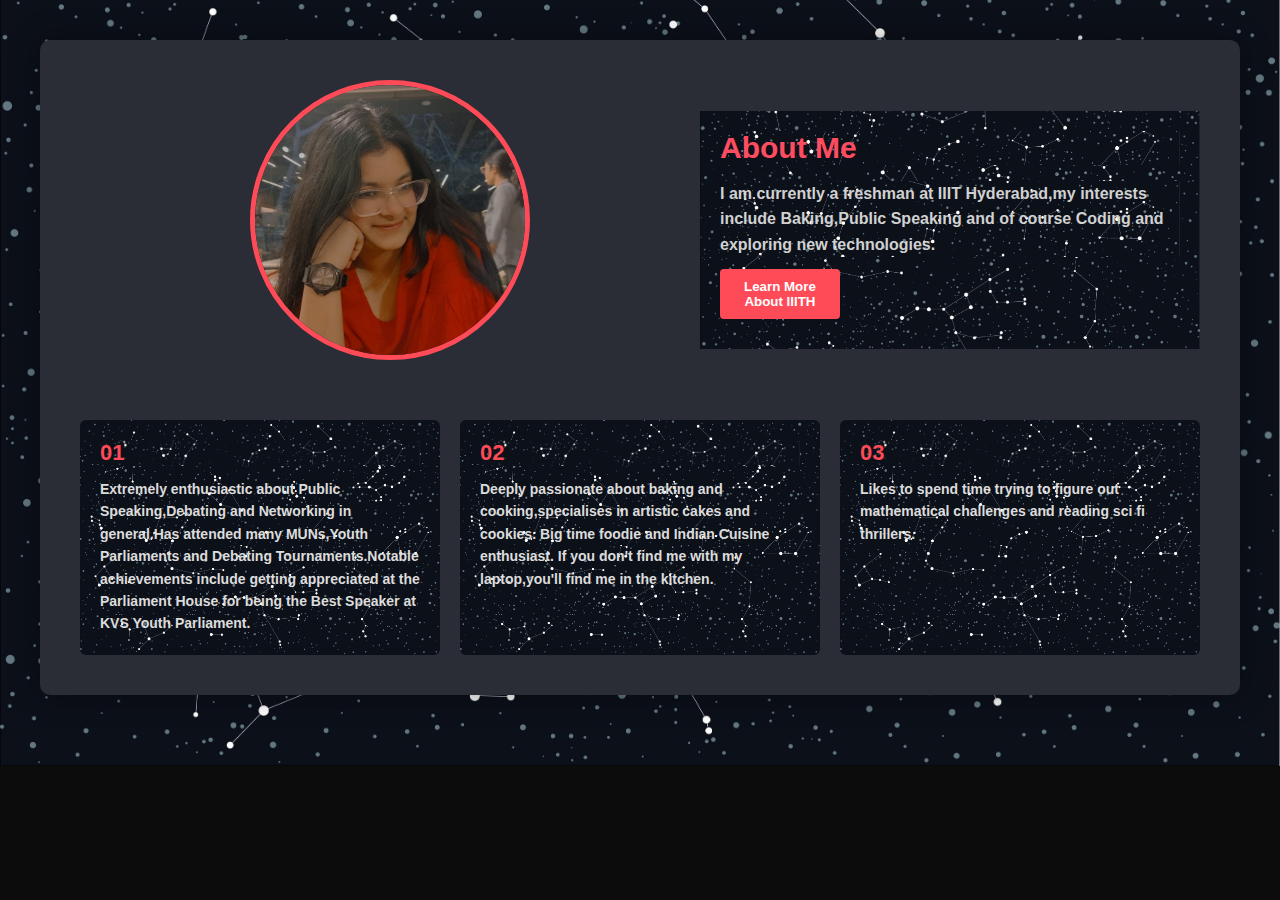
==== src/about.html @ b2173da8 "init" ====
<!DOCTYPE html>
<html lang="en">
<head>
  <meta charset="UTF-8" />
  <meta name="viewport" content="width=device-width, initial-scale=1.0"/>
  <title>About Me</title>
  <link rel="stylesheet" href="about.css" />
</head>
<body>

  <section class="about-section">
    <div class="top-content">
      <div class="image-container">
        <img src="images/about.jpeg" alt="About Image" />
      </div>
      <div class="text-content">
        <h2 style="color:#ff4c60">About Me</h2>
        <p><b>
          I am currently a freshman at IIIT Hyderabad,my interests include Baking,Public Speaking and of course
          Coding and exploring new technologies.</b>
        </p>
        <a href="https://www.iiit.ac.in" target="_blank"><button  class="btn" ><b>Learn More <br>About IIITH</b></button>
        </a>
        
      </div>
    </div>

    <div class="card-container">
      <div class="card">
        <h3>01</h3>
        <p>
        <b>  Extremely enthusiastic about Public Speaking,Debating and Networking in general.Has attended many
         MUNs,Youth Parliaments and Debating Tournaments.Notable achievements include getting appreciated at the Parliament House for being
         the Best Speaker at KVS Youth Parliament.</b>
        </p>
      </div>
      <div class="card">
        <h3>02</h3>
        <p>
         <b>
            Deeply passionate about baking and cooking,specialises in artistic cakes and cookies.
            Big time foodie and Indian Cuisine enthusiast.
            If you don't find me with my laptop,you'll find me in the kitchen.
         </b>
        </p>
      </div>
      <div class="card">
        <h3>03</h3>
        <p>
          <b>
            Likes to spend time trying to figure out mathematical challenges and reading sci fi thrillers.
          </b>
        </p>
      </div>
    </div>
  </section>

</body>
</html>
---- src/about.css ----
* {
  margin: 0;
  padding: 0;
  box-sizing: border-box;
  font-family: 'Segoe UI', sans-serif;

}

body {
  background-color: #1c1e26;
  padding: 40px;
  color: #ffffff;
  background: #0c0c0c url('images/bg.jpg') no-repeat center/cover;
}

.about-section {
  background-color: #2a2d36;
  padding: 40px;
  border-radius: 10px;
  box-shadow: 0 0 30px rgba(0, 0, 0, 0.4);
}

.top-content {
  display: flex;
  justify-content: space-between;
  align-items: center;
  flex-wrap: wrap;
}

.image-container {
  flex: 1;
  display: flex;
  justify-content: center;
  margin-bottom: 20px;
}

.image-container img {
  width: 280px;
  height: 280px;
  object-fit: cover;
  border-radius: 50%;
  border: 5px solid #ff4a57;
  background-color: #1c1e26;
}

.text-content {
  flex: 1;
  padding: 20px;
  max-width: 500px;
  background: #0c0c0c url('images/bg.jpg') no-repeat center/cover;
}

.text-content h2 {
  font-size: 30px;
  color: #ffffff;
  margin-bottom: 16px;
  background: #0c0c0c url('images/bg.jpg') no-repeat center/cover;
}

.text-content p {
  font-size: 16px;
  margin-bottom: 12px;
  line-height: 1.6;
  color: #d1d1d1;
  background: #0c0c0c url('images/bg.jpg') no-repeat center/cover;
}

.text-content .btn {
  background-color: #ff4a57;
  color: #fff;
  border: none;
  padding: 10px 24px;
  border-radius: 4px;
  cursor: pointer;
  margin-bottom: 10px;
  transition: 0.3s ease;
}

.text-content .btn:hover {
  background-color: #ff4a57;
}

.credit {
  font-size: 13px;
  color: #aaa;
}

.card-container {
  display: flex;
  justify-content: space-between;
  margin-top: 40px;
  flex-wrap: wrap;
  gap: 20px;
}

.card {
  flex: 1;
  min-width: 250px;
  padding: 20px;
  border-radius: 6px;
  background-color: #333641;
  color: #ffffff;
  transition: transform 0.3s;
  background: #0c0c0c url('images/bg.jpg') no-repeat center/cover;
}

.card:hover {
  transform: translateY(-5px);
}

.card h3 {
  font-size: 22px;
  color: #ff4a57;
  margin-bottom: 12px;
  background: #0c0c0c url('images/bg.jpg') no-repeat center/cover;
}

.card p {
  font-size: 14px;
  line-height: 1.6;
  color: #dcdcdc;
}
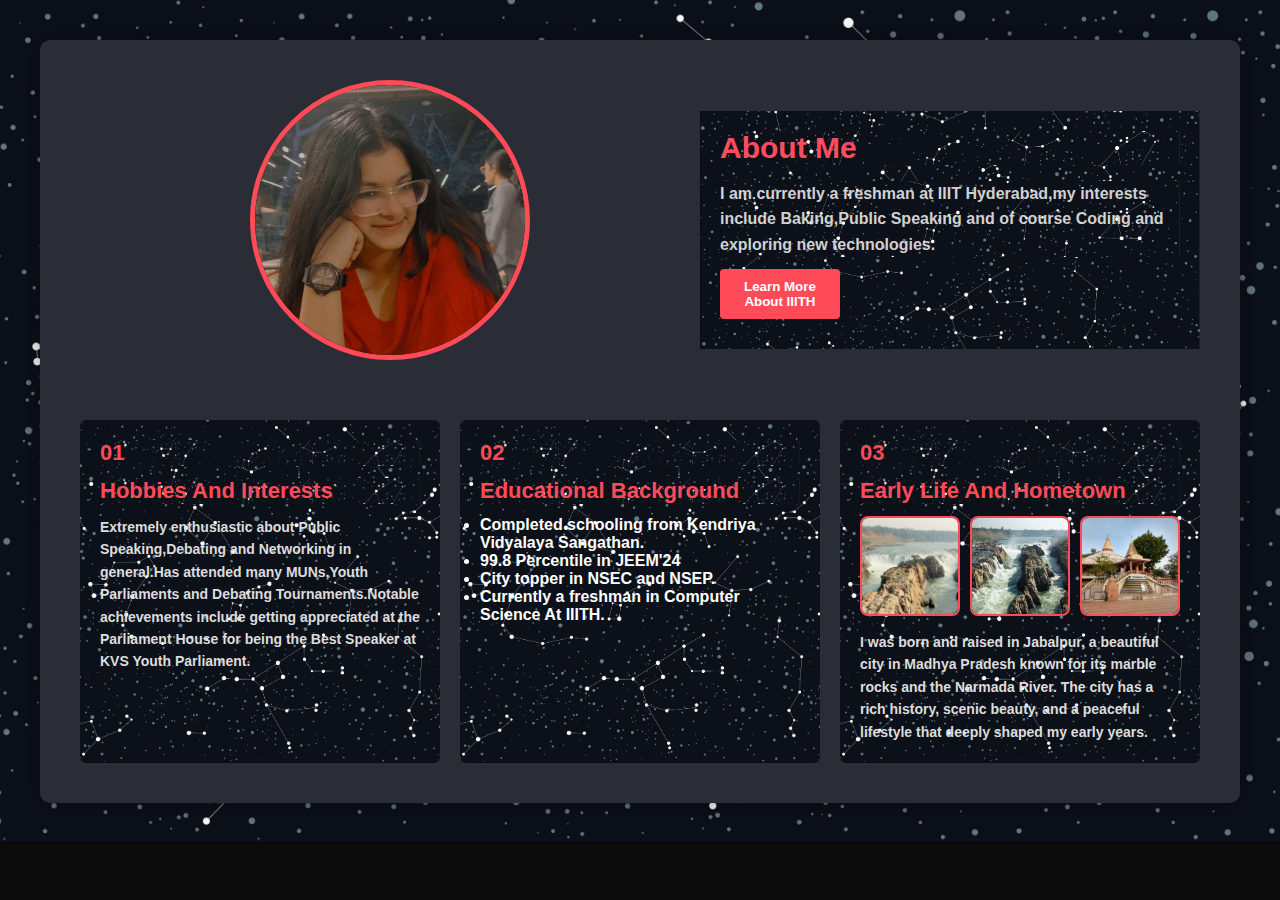
==== commit a48c6298: "Education and hometwon" ====
--- a/src/about.html
+++ b/src/about.html
@@ -1,59 +1,78 @@
-<!DOCTYPE html>
-<html lang="en">
-<head>
-  <meta charset="UTF-8" />
-  <meta name="viewport" content="width=device-width, initial-scale=1.0"/>
-  <title>About Me</title>
-  <link rel="stylesheet" href="about.css" />
-</head>
-<body>
-
-  <section class="about-section">
-    <div class="top-content">
-      <div class="image-container">
-        <img src="images/about.jpeg" alt="About Image" />
-      </div>
-      <div class="text-content">
-        <h2 style="color:#ff4c60">About Me</h2>
-        <p><b>
-          I am currently a freshman at IIIT Hyderabad,my interests include Baking,Public Speaking and of course
-          Coding and exploring new technologies.</b>
-        </p>
-        <a href="https://www.iiit.ac.in" target="_blank"><button  class="btn" ><b>Learn More <br>About IIITH</b></button>
-        </a>
-        
-      </div>
-    </div>
-
-    <div class="card-container">
-      <div class="card">
-        <h3>01</h3>
-        <p>
-        <b>  Extremely enthusiastic about Public Speaking,Debating and Networking in general.Has attended many
-         MUNs,Youth Parliaments and Debating Tournaments.Notable achievements include getting appreciated at the Parliament House for being
-         the Best Speaker at KVS Youth Parliament.</b>
-        </p>
-      </div>
-      <div class="card">
-        <h3>02</h3>
-        <p>
-         <b>
-            Deeply passionate about baking and cooking,specialises in artistic cakes and cookies.
-            Big time foodie and Indian Cuisine enthusiast.
-            If you don't find me with my laptop,you'll find me in the kitchen.
-         </b>
-        </p>
-      </div>
-      <div class="card">
-        <h3>03</h3>
-        <p>
-          <b>
-            Likes to spend time trying to figure out mathematical challenges and reading sci fi thrillers.
-          </b>
-        </p>
-      </div>
-    </div>
-  </section>
-
-</body>
-</html>
+<!DOCTYPE html>
+<html lang="en">
+<head>
+  <meta charset="UTF-8" />
+  <meta name="viewport" content="width=device-width, initial-scale=1.0"/>
+  <title>About Me</title>
+  <link rel="stylesheet" href="about.css" />
+</head>
+<body>
+
+  <section class="about-section">
+    <div class="top-content">
+      <div class="image-container">
+        <img src="images/about.jpeg" alt="About Image" />
+      </div>
+      <div class="text-content">
+        <h2 style="color:#ff4c60">About Me</h2>
+        <p><b>
+          I am currently a freshman at IIIT Hyderabad,my interests include Baking,Public Speaking and of course
+          Coding and exploring new technologies.</b>
+        </p>
+        <a href="https://www.iiit.ac.in" target="_blank"><button  class="btn" ><b>Learn More <br>About IIITH</b></button>
+        </a>
+        
+      </div>
+    </div>
+
+    <div class="card-container">
+      <div class="card">
+        <h3>01</h3>
+        <h3><b>Hobbies And Interests</b></h3>
+        <p>
+        <b>  Extremely enthusiastic about Public Speaking,Debating and Networking in general.Has attended many
+         MUNs,Youth Parliaments and Debating Tournaments.Notable achievements include getting appreciated at the Parliament House for being
+         the Best Speaker at KVS Youth Parliament.<br></b>
+         <!-- Deeply passionate about baking and cooking,specialises in artistic cakes and cookies.
+         Big time foodie and Indian Cuisine enthusiast.
+         If you don't find me with my laptop,you'll find me in the kitchen.<br>
+         Likes to spend time trying to figure out mathematical challenges and reading sci fi thrillers.</b> -->
+        </p>
+      </div>
+      <div class="card">
+        <h3>02</h3>
+        <p>
+         <b>
+           <h3> Educational Background<br></h3>
+            <ul>
+           <li> Completed schooling from Kendriya Vidyalaya Sangathan.<br></li>
+           <li> 99.8 Percentile in JEEM'24<br></li>
+           <li> City topper in NSEC and NSEP.<br></li>
+           <li> Currently a freshman in Computer Science At IIITH.</li>
+            </ul>
+         </b>
+        </p>
+      </div>
+      <div class="card">
+        <h3>03</h3>
+        <h3><b>Early Life And Hometown</b></h3>
+        
+        <!-- Image Container for Jabalpur images -->
+        <div class="jabalpur-images">
+          <img src="images/jabalpur.jpg" alt="Jabalpur Image 1" />
+          <img src="images/jabalpur2.jpg" alt="Jabalpur Image 2" />
+          <img src="images/jabalpur3.jpg" alt="Jabalpur Image 3" />
+        </div>
+      
+        <!-- Description below the images -->
+        <p><b>
+          I was born and raised in Jabalpur, a beautiful city in Madhya Pradesh known for its marble rocks and the Narmada River. 
+          The city has a rich history, scenic beauty, and a peaceful lifestyle that deeply shaped my early years.
+        </b></p>
+      </div>
+      
+    </div>
+  </section>
+
+</body>
+</html>
--- a/src/about.css
+++ b/src/about.css
@@ -1,122 +1,138 @@
-* {
-  margin: 0;
-  padding: 0;
-  box-sizing: border-box;
-  font-family: 'Segoe UI', sans-serif;
-
-}
-
-body {
-  background-color: #1c1e26;
-  padding: 40px;
-  color: #ffffff;
-  background: #0c0c0c url('images/bg.jpg') no-repeat center/cover;
-}
-
-.about-section {
-  background-color: #2a2d36;
-  padding: 40px;
-  border-radius: 10px;
-  box-shadow: 0 0 30px rgba(0, 0, 0, 0.4);
-}
-
-.top-content {
-  display: flex;
-  justify-content: space-between;
-  align-items: center;
-  flex-wrap: wrap;
-}
-
-.image-container {
-  flex: 1;
-  display: flex;
-  justify-content: center;
-  margin-bottom: 20px;
-}
-
-.image-container img {
-  width: 280px;
-  height: 280px;
-  object-fit: cover;
-  border-radius: 50%;
-  border: 5px solid #ff4a57;
-  background-color: #1c1e26;
-}
-
-.text-content {
-  flex: 1;
-  padding: 20px;
-  max-width: 500px;
-  background: #0c0c0c url('images/bg.jpg') no-repeat center/cover;
-}
-
-.text-content h2 {
-  font-size: 30px;
-  color: #ffffff;
-  margin-bottom: 16px;
-  background: #0c0c0c url('images/bg.jpg') no-repeat center/cover;
-}
-
-.text-content p {
-  font-size: 16px;
-  margin-bottom: 12px;
-  line-height: 1.6;
-  color: #d1d1d1;
-  background: #0c0c0c url('images/bg.jpg') no-repeat center/cover;
-}
-
-.text-content .btn {
-  background-color: #ff4a57;
-  color: #fff;
-  border: none;
-  padding: 10px 24px;
-  border-radius: 4px;
-  cursor: pointer;
-  margin-bottom: 10px;
-  transition: 0.3s ease;
-}
-
-.text-content .btn:hover {
-  background-color: #ff4a57;
-}
-
-.credit {
-  font-size: 13px;
-  color: #aaa;
-}
-
-.card-container {
-  display: flex;
-  justify-content: space-between;
-  margin-top: 40px;
-  flex-wrap: wrap;
-  gap: 20px;
-}
-
-.card {
-  flex: 1;
-  min-width: 250px;
-  padding: 20px;
-  border-radius: 6px;
-  background-color: #333641;
-  color: #ffffff;
-  transition: transform 0.3s;
-  background: #0c0c0c url('images/bg.jpg') no-repeat center/cover;
-}
-
-.card:hover {
-  transform: translateY(-5px);
-}
-
-.card h3 {
-  font-size: 22px;
-  color: #ff4a57;
-  margin-bottom: 12px;
-  background: #0c0c0c url('images/bg.jpg') no-repeat center/cover;
-}
-
-.card p {
-  font-size: 14px;
-  line-height: 1.6;
-  color: #dcdcdc;
-}+* {
+  margin: 0;
+  padding: 0;
+  box-sizing: border-box;
+  font-family: 'Segoe UI', sans-serif;
+
+}
+
+body {
+  background-color: #1c1e26;
+  padding: 40px;
+  color: #ffffff;
+  background: #0c0c0c url('images/bg.jpg') no-repeat center/cover;
+}
+
+.about-section {
+  background-color: #2a2d36;
+  padding: 40px;
+  border-radius: 10px;
+  box-shadow: 0 0 30px rgba(0, 0, 0, 0.4);
+}
+
+.top-content {
+  display: flex;
+  justify-content: space-between;
+  align-items: center;
+  flex-wrap: wrap;
+}
+
+.image-container {
+  flex: 1;
+  display: flex;
+  justify-content: center;
+  margin-bottom: 20px;
+}
+
+.image-container img {
+  width: 280px;
+  height: 280px;
+  object-fit: cover;
+  border-radius: 50%;
+  border: 5px solid #ff4a57;
+  background-color: #1c1e26;
+}
+
+.text-content {
+  flex: 1;
+  padding: 20px;
+  max-width: 500px;
+  background: #0c0c0c url('images/bg.jpg') no-repeat center/cover;
+}
+
+.text-content h2 {
+  font-size: 30px;
+  color: #ffffff;
+  margin-bottom: 16px;
+  background: #0c0c0c url('images/bg.jpg') no-repeat center/cover;
+}
+
+.text-content p {
+  font-size: 16px;
+  margin-bottom: 12px;
+  line-height: 1.6;
+  color: #d1d1d1;
+  background: #0c0c0c url('images/bg.jpg') no-repeat center/cover;
+}
+
+.text-content .btn {
+  background-color: #ff4a57;
+  color: #fff;
+  border: none;
+  padding: 10px 24px;
+  border-radius: 4px;
+  cursor: pointer;
+  margin-bottom: 10px;
+  transition: 0.3s ease;
+}
+
+.text-content .btn:hover {
+  background-color: #ff4a57;
+}
+
+.credit {
+  font-size: 13px;
+  color: #aaa;
+}
+
+.card-container {
+  display: flex;
+  justify-content: space-between;
+  margin-top: 40px;
+  flex-wrap: wrap;
+  gap: 20px;
+}
+
+.card {
+  flex: 1;
+  min-width: 250px;
+  padding: 20px;
+  border-radius: 6px;
+  background-color: #333641;
+  color: #ffffff;
+  transition: transform 0.3s;
+  background: #0c0c0c url('images/bg.jpg') no-repeat center/cover;
+}
+
+.card:hover {
+  transform: translateY(-5px);
+}
+
+.card h3 {
+  font-size: 22px;
+  color: #ff4a57;
+  margin-bottom: 12px;
+  background: #0c0c0c url('images/bg.jpg') no-repeat center/cover;
+}
+
+.card p {
+  font-size: 14px;
+  line-height: 1.6;
+  color: #dcdcdc;
+}
+
+.jabalpur-images {
+  display: flex;
+  gap: 10px;
+  margin-bottom: 15px;
+  justify-content: center;
+  flex-wrap: wrap;
+}
+
+.jabalpur-images img {
+  width: 100px;
+  height: 100px;
+  object-fit: cover;
+  border-radius: 8px;
+  border: 2px solid #ff4a57;
+}
